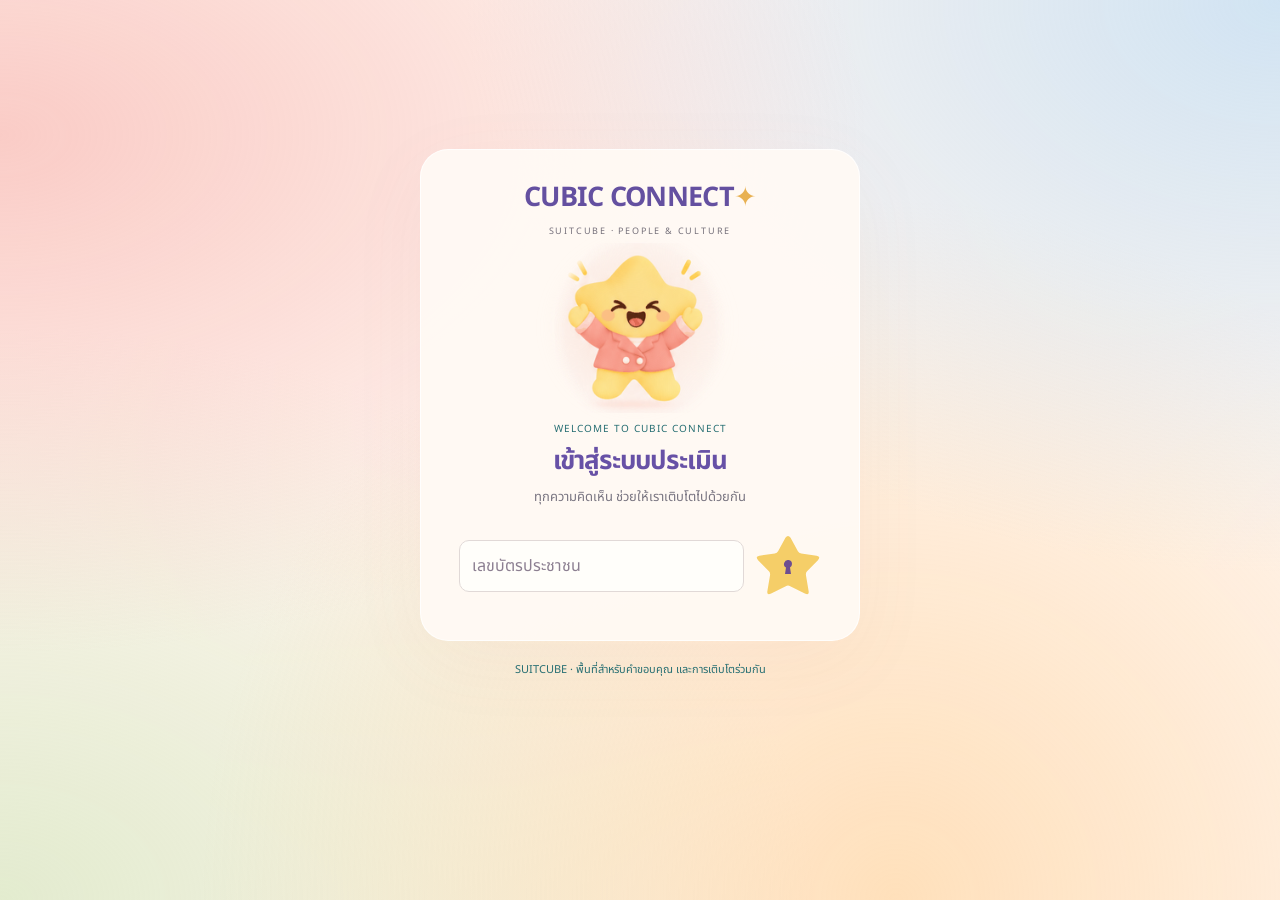
==== index.html @ eb407074 "Refine HR filters, notifications, and role selection" ====
<!doctype html><html lang="th"><head><meta charset="UTF-8"><meta name="viewport" content="width=device-width,initial-scale=1,viewport-fit=cover"><meta name="theme-color" content="#fff5ef"><meta name="apple-mobile-web-app-capable" content="yes"><meta name="apple-mobile-web-app-status-bar-style" content="default"><meta name="apple-mobile-web-app-title" content="CUBIC CONNECT"><meta name="description" content="SUITCUBE แอปฟีดแบ็กความร่วมมือข้ามแผนก"><link rel="manifest" href="manifest.webmanifest"><link rel="apple-touch-icon" href="assets/app-icon-192.png"><link rel="icon" type="image/png" href="assets/app-icon-192.png"><title>CUBIC CONNECT · SUITCUBE Feedback</title><link rel="stylesheet" href="style.css?v=cubic-49"></head><body><div class="aura" aria-hidden="true"></div><div id="app"></div><div id="toast" role="status"></div><script src="logic.js?v=cubic-27"></script><script src="login.js?v=cubic-37"></script><script src="live-scores.js?v=cubic-11"></script><script src="app.js?v=cubic-55"></script><script src="install.js?v=cubic-27"></script></body></html>
---- style.css ----
@import url('https://fonts.googleapis.com/css2?family=Noto+Sans+Thai:wght@400;500;600;700&display=swap');
:root{--ink:#302f3b;--muted:#797581;--line:#e9ddd8;--blue:#5a5fd2;--rose:#edaaa6;--cream:#fffbf6;--green:#d9e9db}*{box-sizing:border-box}body{margin:0;color:var(--ink);font-family:'Noto Sans Thai',system-ui,sans-serif;background:#fff6f0;font-size:15px;line-height:1.65}.aura{position:fixed;inset:0;z-index:-1;background:radial-gradient(ellipse at 0% 15%,#f6a8a38a,transparent 48%),radial-gradient(ellipse at 100% 0%,#b7d9f4a3,transparent 45%),radial-gradient(ellipse at 70% 100%,#ffcf9290,transparent 55%),radial-gradient(ellipse at 0% 100%,#d2e5bba0,transparent 45%)}button,input,select,textarea{font:inherit}button,a{touch-action:manipulation}button{cursor:pointer;border:0;border-radius:12px;background:#f0e9e5;padding:11px 17px;color:inherit;font-weight:600;transition:background .15s,transform .15s}button:hover{filter:brightness(.97)}button:active{transform:translateY(1px)}button:disabled{opacity:.5;cursor:not-allowed}button:focus-visible,a:focus-visible,input:focus-visible,select:focus-visible,textarea:focus-visible{outline:3px solid #686de2;outline-offset:3px}.primary{background:var(--blue);color:white}.secondary{background:#f0eafa;color:#585091}.ghost{background:transparent}.danger{background:#fce3dd;color:#9b4e40}.small{font-size:12px;padding:7px 11px}.shell{max-width:1440px;margin:auto;display:grid;grid-template-columns:235px 1fr;min-height:100vh}.sidebar{position:sticky;top:0;height:100vh;padding:34px 22px;background:#fffaf2a8;border-right:1px solid #ffffffa8;display:flex;flex-direction:column;gap:30px}.logo{font-size:32px;letter-spacing:-2px;font-weight:700;line-height:1.1}.logo span{color:#e8b152}.brand-caption{font-size:10px;letter-spacing:2px;margin-top:9px;color:#76717b}.nav{display:flex;flex-direction:column;gap:7px}.nav button{text-align:left;background:transparent;font-weight:500;padding:12px 15px;display:flex;gap:12px;align-items:center}.nav button.active{background:#e8e6f6;color:#514db5}.nav svg{width:19px;height:19px;fill:none;stroke:currentColor;stroke-width:1.7}.side-note{margin-top:auto;font-size:11px;color:var(--muted)}.main{padding:26px 42px 50px;min-width:0}.topbar{display:flex;justify-content:space-between;align-items:center;gap:14px;margin-bottom:28px}.breadcrumb{font-size:12px;color:var(--muted)}.role{display:flex;gap:10px;align-items:center;font-size:12px}.role select{padding:8px 10px;border:1px solid var(--line);border-radius:10px;background:#fffaf7}.demo{font-size:10px;font-weight:600;background:#fff4da;color:#8a6d2c;padding:4px 9px;border-radius:6px}.avatar{width:38px;height:38px;background:#ead5df;border-radius:50%;display:grid;place-items:center;flex-shrink:0;font-weight:600}.page-head{display:flex;justify-content:space-between;align-items:flex-start;gap:20px;margin-bottom:23px}h1{font-size:30px;line-height:1.4;letter-spacing:-.8px;margin:0 0 8px}h2{font-size:18px;margin:0 0 12px}h3{font-size:15px;margin:0 0 4px}p{margin:0 0 12px}.muted{color:var(--muted);font-size:13px}.eyebrow{font-size:11px;letter-spacing:1.8px;text-transform:uppercase;color:#8b7277;margin-bottom:10px}.grid{display:grid;grid-template-columns:1.5fr 1fr;gap:22px}.stack{display:flex;flex-direction:column;gap:20px}.card{background:#fffcf7ed;border:1px solid #ffffffc9;border-radius:21px;padding:24px;box-shadow:0 6px 25px #61444404}.hero{min-height:240px;position:relative;display:flex;align-items:center;overflow:hidden;background:#fff9efde}.hero .copy{position:relative;z-index:1;max-width:65%}.hero h2{font-size:30px;line-height:1.45;letter-spacing:-1px}.hero .mascot{width:200px;position:absolute;right:-10px;bottom:-3px;mix-blend-mode:multiply}.pill{display:inline-flex;gap:6px;align-items:center;border-radius:7px;padding:3px 9px;background:#eee9f5;color:#665a87;font-size:11px}.pill.green{background:#e1eee2;color:#56785c}.pill.rose{background:#f8e2dc;color:#a46a57}.row{display:flex;align-items:center;justify-content:space-between;gap:14px}.progress{height:7px;background:#e9e4e4;border-radius:10px;margin:15px 0;overflow:hidden}.progress div{height:100%;background:#9c93c7;border-radius:10px}.task{display:flex;align-items:center;gap:13px;padding:16px 0;border-bottom:1px solid var(--line)}.task:last-child{border:0;padding-bottom:0}.task .details{flex:1}.num{font-size:36px;font-weight:600;line-height:1.2;letter-spacing:-1px}.stats{display:grid;grid-template-columns:repeat(3,1fr);gap:14px;margin-bottom:22px}.stats .card{padding:20px}.quote{border-left:3px solid #e7b5ac;padding-left:15px;font-size:14px}.notice{background:#f0eaf5;border-radius:12px;padding:13px 16px;font-size:12px;color:#756586;margin:15px 0}.form-wrap{max-width:760px;margin:auto}.form-top{display:flex;gap:12px;align-items:center;margin-bottom:16px}.field{margin-bottom:20px}.field label,.field-title{display:block;font-size:13px;font-weight:600;margin-bottom:7px}input,select,textarea{width:100%;border:1px solid #e1d9d7;border-radius:10px;background:#fffefa;padding:11px 12px;color:var(--ink)}textarea{resize:vertical;min-height:82px}input[type=checkbox]{width:auto;accent-color:var(--blue)}.tabs{display:flex;gap:8px;margin:12px 0 18px}.tabs button.active{background:#e7e3f6;color:#5e54a4}.rating-block{padding:22px 0;border-top:1px solid var(--line)}.rating-line{display:flex;justify-content:space-between;gap:10px;align-items:center}.stars{display:flex;gap:6px;margin:12px 0}.stars button{padding:0;width:44px;height:46px;border-radius:10px;font-size:31px;line-height:1;color:#d4cbc5;background:#f5f0ea}.stars button.on{color:#d79f40;background:#fff0ce}.stars button:focus{outline-offset:1px}.na{background:transparent;color:#7c7480;font-size:11px;padding:6px 0;text-decoration:underline}.reason{margin:10px 0;background:#fff4ef;padding:13px;border-radius:11px}.reason label{font-size:12px}.mascot-reaction{width:105px;height:105px;object-fit:contain;mix-blend-mode:multiply}.scale{font-size:11px;color:#837780}.error{border-radius:10px;background:#fce4df;color:#a54b42;padding:13px;margin:15px 0;font-size:13px}.form-actions{display:flex;justify-content:space-between;gap:10px;margin-top:20px}.review-row{border-bottom:1px solid var(--line);padding:13px 0}.empty{text-align:center;padding:26px 10px}.empty img{width:150px;mix-blend-mode:multiply}.result-bars>div{display:grid;grid-template-columns:110px 1fr 35px;gap:12px;align-items:center;margin:16px 0;font-size:13px}.bar{background:#eee7e4;height:7px;border-radius:8px}.bar span{display:block;background:#b5b1d8;height:100%;border-radius:8px}.table-scroll{overflow:auto}.heatmap{border-collapse:separate;border-spacing:5px;width:100%;font-size:12px;min-width:380px}.heatmap th{font-weight:500;padding:8px}.heatmap td{text-align:center;background:#e2eddf;padding:15px;border-radius:9px;min-width:80px}.heatmap .mid{background:#f6e7bf}.heatmap .low{background:#f2d5d0}.heatmap .insufficient{background:#ece8e7;color:#827b81;font-size:11px}.heatmap .diag{background:transparent;color:#ada4a0}.legend{display:flex;gap:15px;flex-wrap:wrap;font-size:10px;color:var(--muted);margin-top:13px}.legend i{width:9px;height:9px;border-radius:50%;display:inline-block;margin-right:5px}.action{padding:16px;border:1px solid var(--line);border-radius:13px;margin-top:12px}.action-controls{display:grid;grid-template-columns:1fr 1fr;gap:10px;margin-top:12px}.action-controls select{font-size:12px}.activity{font-size:12px;border-bottom:1px solid var(--line);padding:11px 0}.empty-icon{font-size:25px;color:#a9a3b9}.mobile-brand{display:none}.mobile-nav{display:none}.footer-note{font-size:10px;color:#8e8589;margin-top:25px}.section-link{font-size:12px;color:#6660ad;text-decoration:underline;cursor:pointer;background:none;padding:0}.form-title{font-size:23px}.action-form{display:grid;grid-template-columns:1fr 1fr;gap:14px}.action-form .full{grid-column:1/-1}.toast-visible{transform:translate(-50%,0)!important;opacity:1!important}#toast{position:fixed;bottom:30px;left:50%;transform:translate(-50%,20px);opacity:0;transition:.2s;background:#3f3b50;color:white;border-radius:12px;padding:12px 20px;max-width:90vw;font-size:13px;z-index:99;pointer-events:none}.badge-round{font-size:12px;padding:8px 12px;border:1px solid #e8dad3;border-radius:12px;background:#fff7f0}details{font-size:12px;color:#7c7480}summary{cursor:pointer}.permission{padding:60px 30px;text-align:center}.btn-group{display:flex;gap:8px;flex-wrap:wrap}.history-card{margin-bottom:12px}.history-card summary{font-size:14px;font-weight:600;color:var(--ink)}
@media(min-width:1500px){.main{padding-right:55px;padding-left:55px}}@media(max-width:1050px){.shell{grid-template-columns:190px 1fr}.sidebar{padding:28px 14px}.main{padding:25px}.grid{grid-template-columns:1fr}.hero{min-height:230px}.hero .mascot{right:20px}.stats{gap:10px}.topbar{flex-wrap:wrap}.side-note{font-size:10px}}@media(max-width:640px){body{font-size:14px}.shell{display:block}.sidebar{display:none}.main{padding:20px 17px 100px}.topbar{margin-bottom:25px;gap:10px}.breadcrumb{display:none}.mobile-brand{display:block;font-size:25px;font-weight:700;letter-spacing:-1px}.role{gap:6px}.role select{font-size:10px;max-width:125px}.role>.avatar{display:none}.demo{font-size:9px;padding:3px 5px}.page-head{gap:8px}.page-head h1{font-size:25px}.badge-round{font-size:10px;padding:7px 8px}.card{padding:20px;border-radius:18px}.hero .copy{max-width:64%}.hero h2{font-size:25px}.hero .mascot{width:170px;right:-18px;bottom:0}.hero{min-height:220px}.hero p{font-size:12px}.stats{grid-template-columns:repeat(3,1fr);gap:8px}.stats .card{padding:14px 10px}.stats .num{font-size:27px}.stats .muted{font-size:10px}.row{gap:8px}.task .details h3{font-size:13px}.task .muted{font-size:11px}.mobile-nav{position:fixed;bottom:0;left:0;right:0;display:flex;background:#fffaf5f5;border-top:1px solid #eee5df;z-index:20;padding:9px 6px max(10px,env(safe-area-inset-bottom));backdrop-filter:blur(12px)}.mobile-nav button{flex:1;background:none;border-radius:8px;padding:4px 2px;display:flex;flex-direction:column;align-items:center;gap:3px;font-size:9px;font-weight:500;color:#8c8490}.mobile-nav svg{width:19px;height:19px;fill:none;stroke:currentColor;stroke-width:1.8}.mobile-nav button.active{color:#5a53ac;background:#eeeaf8}.form-actions{flex-wrap:wrap}.form-actions button{flex:1;white-space:nowrap}.rating-line{align-items:flex-start}.mascot-reaction{width:83px;height:83px}.stars{gap:5px}.stars button{width:38px;height:42px;font-size:27px}.action-form{grid-template-columns:1fr}.action-controls{grid-template-columns:1fr}.result-bars>div{grid-template-columns:90px 1fr 30px;font-size:12px}.notice{font-size:11px}.role select{padding:6px}.grid{gap:16px}.stack{gap:16px}.action{padding:13px}.hero .primary{padding:9px 13px}.topbar .mobile-brand span{color:#d5a753}#toast{bottom:85px}}@media(prefers-reduced-motion:reduce){*{transition:none!important;scroll-behavior:auto!important}}
.demo{white-space:nowrap;flex-shrink:0}.role{flex-shrink:0}@media(max-width:640px){.role>label{display:none}.demo{font-size:8px}.topbar{justify-content:space-between}}
dialog{border:1px solid #eee2dc;border-radius:25px;background:#fffaf4;color:var(--ink);width:min(440px,calc(100% - 32px));max-height:85dvh;overflow:auto;padding:25px;box-shadow:0 25px 100px #30294240}dialog::backdrop{background:#30294260;backdrop-filter:blur(4px)}@media(max-width:640px){input,select,textarea{font-size:16px}.role select{font-size:12px}.main{padding-top:max(20px,env(safe-area-inset-top));padding-bottom:calc(110px + env(safe-area-inset-bottom))}.mobile-nav button{min-height:48px;font-size:10px}.mobile-nav{padding-left:max(6px,env(safe-area-inset-left));padding-right:max(6px,env(safe-area-inset-right))}.stars button{min-width:44px;min-height:46px}.na{min-height:44px;text-align:left}.task button{min-height:44px}.sidebar .side-note{padding-bottom:45px}.form-actions{padding-bottom:10px}}@media(display-mode:standalone){body{overscroll-behavior-y:contain}.mobile-nav{background:#fffaf5}.main{padding-top:max(20px,env(safe-area-inset-top))}}[hidden]{display:none!important}
.login-page{min-height:100dvh;display:flex;flex-direction:column;align-items:center;justify-content:center;padding:35px 20px 95px}.login-card{width:100%;max-width:440px;padding:32px 38px;background:#fffaf5ed;border:1px solid #ffffffbf;border-radius:28px;box-shadow:0 20px 80px #ab7e6e0d;text-align:center}.login-brand .logo{font-size:34px}.login-brand .brand-caption{font-size:9px;letter-spacing:1.8px}.login-mascot{height:155px;display:flex;align-items:center;justify-content:center;margin:12px 0 16px}.login-mascot img{width:170px;height:170px;mix-blend-mode:multiply;object-fit:contain}.login-card h1{font-size:26px;margin-bottom:8px}.login-card .eyebrow{font-size:10px;margin-bottom:5px}.login-card .field{text-align:left;margin:28px 0 15px}.login-card .field label{font-size:14px}.login-card input{font-size:16px;min-height:51px}.login-help{font-size:11px;color:#8a7f84;margin-top:7px}.login-submit{width:100%;min-height:50px}.login-demo{margin-top:25px;padding-top:20px;border-top:1px solid #e9ddd8}.login-demo p{font-size:13px;margin:10px 0 5px}.login-demo strong{letter-spacing:1px;font-weight:600}.login-disclaimer{font-size:11px;color:#95888e;margin:19px 0 0}.login-bottom{font-size:11px;color:#8a7d83;margin-top:20px;text-align:center}.login-card .error{text-align:left}.login-card input[aria-invalid=true]{border-color:#bd7465}.role #logout{font-size:11px;white-space:nowrap}@media(max-width:640px){.login-page{justify-content:flex-start;padding:calc(30px + env(safe-area-inset-top)) 18px 95px}.login-card{border-radius:23px;padding:26px 25px}.login-card h1{font-size:25px}.login-mascot{margin:8px 0 14px}.login-brand .brand-caption{font-size:8px}.login-bottom{max-width:280px}.role{gap:5px}.role #logout{font-size:10px;padding:8px 6px}.role select{max-width:108px}.topbar .demo{font-size:7px;padding:3px 4px}.mobile-brand{font-size:23px}}
/* Feathered mascot artwork: preserve character while dissolving the baked-in rectangular backdrop. */
.mascot-aura{display:inline-block;position:relative;isolation:isolate;flex-shrink:0;vertical-align:middle}.mascot-aura:before,.login-mascot picture:before{content:"";position:absolute;inset:6%;border-radius:50%;background:radial-gradient(ellipse at 45% 48%,#f6c2b447 0%,#f7d5c72e 42%,transparent 73%);filter:blur(10px);z-index:-1;pointer-events:none}.mascot-aura img,.login-mascot img{display:block;width:100%;height:100%;object-fit:contain;mix-blend-mode:multiply;-webkit-mask-image:radial-gradient(ellipse 52% 60% at 50% 52%,#000 85%,transparent 100%);mask-image:radial-gradient(ellipse 52% 60% at 50% 52%,#000 85%,transparent 100%);}.hero .mascot{aspect-ratio:1;height:auto;mix-blend-mode:normal}.login-mascot picture{display:block;position:relative;isolation:isolate;width:170px;height:170px}.login-mascot picture:before{inset:0}.mascot-aura img{border-radius:0}.hero .mascot:before{inset:0;background:radial-gradient(ellipse,#f7ccad50 0%,#f9dece22 47%,transparent 72%)}

#rocket-celebration{border:0;border-radius:30px;padding:24px;color:var(--ink);background:radial-gradient(ellipse at 50% 35%,#fff1dd,#fffbf7 75%);width:min(440px,calc(100vw - 32px));max-height:90dvh;overflow:auto;text-align:center;box-shadow:0 24px 100px #76638229}#rocket-celebration::backdrop{background:#f4e9f0b8;backdrop-filter:blur(10px)}.rocket-character{width:min(300px,72vw);height:min(300px,72vw);animation:rocket-arrive 1.2s cubic-bezier(.17,.78,.3,1) both}.rocket-scene h2{font-size:24px;margin:0 0 8px}.rocket-scene p{color:var(--muted);margin:0 0 15px}@keyframes rocket-arrive{0%{transform:translate(-100px,170px) rotate(-18deg) scale(.45);opacity:0}65%{opacity:1;transform:translate(8px,-12px) rotate(3deg) scale(1.04)}100%{transform:translate(0,0) rotate(0) scale(1)}}@media(prefers-reduced-motion:reduce){.rocket-character{animation:none}}

/* Transparent rocket art stays intact; aura is a separate layer. */
.rocket-cutout{overflow:visible}.rocket-cutout img{-webkit-mask-image:none;mask-image:none;mix-blend-mode:normal;object-fit:contain;animation:rocket-hover 2.8s ease-in-out infinite}.rocket-cutout:before{inset:-12%;filter:blur(18px);background:radial-gradient(ellipse,#ffd2b85c,transparent 70%)}.rocket-character{width:min(310px,68vw);height:min(310px,68vw);margin:8px 0 12px}.rocket-cutout:after{content:"✦";position:absolute;right:5%;top:14%;color:#eebd63;font-size:24px;pointer-events:none;animation:rocket-sparkle 1.6s ease-in-out infinite}.rocket-scene{padding-top:12px}@keyframes rocket-hover{0%,100%{transform:translateY(3px) rotate(-1deg)}50%{transform:translateY(-5px) rotate(1deg)}}@keyframes rocket-sparkle{0%,100%{opacity:.2;transform:scale(.7)}50%{opacity:1;transform:scale(1.2)}}@media(prefers-reduced-motion:reduce){.rocket-cutout img,.rocket-cutout:after{animation:none}}

/* Depth approach: small in the distance, grow toward the viewer, then fireworks. */
.depth-stage{height:min(330px,70vw);position:relative;isolation:isolate;overflow:visible;perspective:650px;margin-bottom:12px}.depth-stage:before{content:"";position:absolute;inset:5%;z-index:-1;background:radial-gradient(ellipse,#ffd7b862,transparent 68%);border-radius:50%}.depth-rocket{width:100%;height:100%;transform-origin:50% 55%;animation:depth-approach 2.3s cubic-bezier(.48,.04,.35,1) both;will-change:transform,opacity}.depth-rocket img{display:block;width:100%;height:100%;object-fit:contain;animation:depth-float 2.8s 2.3s ease-in-out infinite}.depth-burst{position:absolute;left:14%;top:22%;width:4px;height:4px;color:#efa1b8;opacity:0;animation:depth-firework 1.35s 2.35s ease-out both;pointer-events:none}.depth-burst i{position:absolute;left:0;top:0;width:3px;height:17px;border-radius:5px;background:currentColor;transform:rotate(var(--ray)) translateY(-35px);transform-origin:50% 0}.burst-1{left:84%;top:16%;color:#82c9bf;animation-delay:2.65s}.burst-2{left:80%;top:65%;color:#d8afe8;animation-delay:3.05s}.burst-3{left:18%;top:75%;color:#efc66e;animation-delay:3.4s}.burst-4{left:52%;top:7%;color:#f3ad84;animation-delay:3.7s}.rocket-scene>h2,.rocket-scene>p{animation:depth-caption .4s 2.25s ease-out both}@keyframes depth-approach{0%{transform:translateZ(-450px) scale(.08);opacity:0;filter:blur(2px)}12%{opacity:1}65%{transform:translateZ(-100px) scale(.55);filter:blur(.3px)}88%{transform:translateZ(20px) scale(1.05);filter:blur(0)}100%{transform:translateZ(0) scale(1);opacity:1;filter:blur(0)}}@keyframes depth-float{0%,100%{transform:translateY(2px)}50%{transform:translateY(-5px)}}@keyframes depth-firework{0%{transform:scale(.05);opacity:0}12%{opacity:1}55%{opacity:1}100%{transform:scale(1.65);opacity:0}}@keyframes depth-caption{from{opacity:0;transform:translateY(8px)}to{opacity:1;transform:translateY(0)}}@media(prefers-reduced-motion:reduce){.depth-rocket,.depth-rocket img,.depth-burst,.rocket-scene>h2,.rocket-scene>p{animation:none;filter:none;transform:none}.depth-burst{opacity:.7}}

/* Warm, readable accent typography. Body copy retains its neutral contrast. */
:root{--type-purple:#6751a6;--type-teal:#286f73;--type-rose:#a64870;--type-amber:#916122}
.page-head h1,.login-card h1{color:var(--type-purple)}.card h2{color:var(--type-teal)}.hero .hero-line-one{color:var(--type-purple)}.hero .hero-line-two{color:var(--type-rose)}.hero .eyebrow{color:var(--type-teal)}.page-head>.muted{color:#79617f}.quote{color:var(--type-rose)}.side-note{color:#71637d}.card .num{color:var(--type-purple)}.card h3{color:#645578}.rating-block.tone-0 h3{color:var(--type-purple)}.rating-block.tone-1 h3{color:var(--type-teal)}.rating-block.tone-2 h3{color:var(--type-rose)}.reason label{color:#934762}.result-bars>div:nth-child(1)>span,.result-bars>div:nth-child(1)>strong{color:var(--type-purple)}.result-bars>div:nth-child(2)>span,.result-bars>div:nth-child(2)>strong{color:var(--type-teal)}.result-bars>div:nth-child(3)>span,.result-bars>div:nth-child(3)>strong{color:var(--type-rose)}.result-bars>div:nth-child(2) .bar span{background:#82b7b4}.result-bars>div:nth-child(3) .bar span{background:#d7a1b8}.rocket-scene h2{color:var(--type-purple)}.rocket-scene p{color:var(--type-teal)}.login-card .eyebrow,.login-bottom{color:var(--type-teal)}.logo,.mobile-brand{color:#4e4268}

.star-login{position:relative;display:block;width:124px;height:119px;min-height:0;margin:3px auto 0;padding:0;background:transparent!important;border-radius:0;isolation:isolate;color:#5b427e;filter:none!important}.star-login svg{display:block;position:absolute;inset:0;width:100%;height:100%;overflow:visible;z-index:-1;filter:drop-shadow(0 6px 0 #f3d4a444);transition:transform .2s}.star-login svg path{fill:#ffdf85;stroke:#f1c767;stroke-width:1.5;stroke-linejoin:round}.star-login>span{display:flex;align-items:center;justify-content:center;flex-direction:column;position:absolute;inset:37px 15px 28px;font-size:13px;font-weight:700;line-height:1.45}.star-login:hover svg{transform:rotate(-4deg) scale(1.04)}.star-login:active svg{transform:scale(.93)}.star-login:focus-visible{outline:3px solid #6751a6;outline-offset:5px;border-radius:20px}.login-demo{margin-top:21px}.tap-star{position:fixed;z-index:10000;pointer-events:none;line-height:1;animation:tap-star-burst .65s ease-out forwards;will-change:transform,opacity}@keyframes tap-star-burst{0%{transform:translate(-50%,-50%) scale(.3) rotate(0);opacity:0}15%{opacity:1}100%{transform:translate(calc(-50% + var(--sx)),calc(-50% + var(--sy))) scale(.7) rotate(var(--spin));opacity:0}}@media(prefers-reduced-motion:reduce){.tap-star{display:none}.star-login svg{transition:none}.star-login:hover svg,.star-login:active svg{transform:none}}

@media(max-width:640px){.mobile-nav{align-items:stretch;gap:5px;padding-top:8px}.mobile-nav button{gap:4px;padding:5px 2px 6px;font-size:10px;line-height:1.35;color:#796c83;transition:background .2s}.mobile-nav .nav-art{width:31px;height:31px;fill:none;stroke:#79678f;stroke-width:1.3;stroke-linecap:round;stroke-linejoin:round;overflow:visible;transition:transform .2s}.mobile-nav button.active{color:#65518e;background:#eee7f8}.mobile-nav button[data-nav="home"].active{background:#fbe6e4;color:#925870}.mobile-nav button[data-nav="rate"].active{background:#e3f0e8;color:#39736c}.mobile-nav button[data-nav="results"].active{background:#ede6fa;color:#69518f}.mobile-nav button[data-nav="praise"].active{background:#f9e3eb;color:#9e567a}.mobile-nav button.active .nav-art{transform:translateY(-1px) rotate(-3deg)}.mobile-nav button:active .nav-art{transform:scale(.9)}}

/* Neutral mascot: genuine alpha artwork, aura never masks the character. */
.neutral-cutout{overflow:visible}.neutral-cutout img{-webkit-mask-image:none;mask-image:none;mix-blend-mode:normal;animation:neutral-breathe 3.4s ease-in-out infinite;transform-origin:50% 85%}.neutral-cutout:before{inset:-15%;border-radius:50%;filter:blur(18px);background:radial-gradient(ellipse,#f7c6b83d,transparent 70%)}.empty .neutral-cutout img{width:100%;height:100%}@keyframes neutral-breathe{0%,100%{transform:translateY(0) scale(1)}50%{transform:translateY(-2px) scale(1.012)}}@media(prefers-reduced-motion:reduce){.neutral-cutout img{animation:none}}

/* Flat two-tone navigation and a compact employee-code entry row. */
.nav .nav-art,.mobile-nav .nav-art{stroke:none;stroke-width:0;fill:none}.nav .nav-art{width:25px;height:25px}.mobile-nav .nav-art{width:31px;height:31px}.sr-only{position:absolute!important;width:1px;height:1px;padding:0;margin:-1px;overflow:hidden;clip-path:inset(50%);white-space:nowrap;border:0}.login-card .login-code-field{margin:25px 0 10px}.login-code-row{display:flex;align-items:center;gap:11px;width:100%}.login-code-row input{flex:1;min-width:0;width:0;height:52px;background:#fffefa}.login-code-row .star-login{flex:0 0 66px;width:66px;height:64px;margin:0;min-height:0}.login-code-row .star-login .login-star-shape{filter:none}.login-code-row .login-star-shape path{fill:#f5ce68;stroke:none}.login-code-row .star-login .login-keyhole{position:absolute;left:21px;top:20px;width:24px;height:24px;z-index:1;filter:none;transform:none}.login-code-row .login-keyhole path{fill:#6d4d91;stroke:none}.login-code-row .login-help{font-size:11px}.login-code-field .login-help{margin-top:7px}.login-code-row input::placeholder{color:#8c7f91;opacity:1}.login-code-row .star-login:hover .login-keyhole,.login-code-row .star-login:active .login-keyhole{transform:none}.login-code-row .star-login:focus-visible{border-radius:14px;outline-offset:2px}

/* Keep the placeholder app name readable in compact headers. */
.logo{font-size:26px;letter-spacing:-1px}.login-brand .logo{font-size:28px}@media(max-width:640px){.mobile-brand,.topbar .mobile-brand{font-size:17px;letter-spacing:-.7px}.login-brand .logo{font-size:28px}}
/* CUBIC CONNECT — requirement v2 */
.cubic-brand{color:#6450a0;line-height:1.08;letter-spacing:-.5px}.sidebar .cubic-brand{font-size:29px}.mobile-brand.cubic-brand{font-size:17px;letter-spacing:-.5px}.login-brand .logo{font-size:27px;letter-spacing:-.7px;color:#6450a0}.login-card .eyebrow{letter-spacing:1px}.hero .copy{max-width:67%}.hero .primary{white-space:normal;text-align:left;max-width:100%;font-size:13px}.check-label{display:flex;gap:10px;align-items:flex-start;font-size:13px}.check-label input{margin-top:5px;flex-shrink:0}.score-value{align-self:center;font-size:12px;margin-left:4px;color:#84758a}.review-case{padding:22px 0;border-bottom:1px solid var(--line)}.review-case:last-of-type{border-bottom:0}.review-case blockquote{margin:16px 0;padding:15px;border-radius:12px;background:#fff1eb;font-size:14px;overflow-wrap:anywhere}.policy-line{padding:14px 0;border-bottom:1px solid var(--line);font-size:13px}.policy-line:last-of-type{margin-bottom:20px}.process-list{padding-left:24px;font-size:13px}.process-list li{padding:8px 0}.dept-table{min-width:450px}.dept-table th:first-child{text-align:left}.dept-table th:first-child button{font-size:12px;white-space:nowrap}.trend svg{display:block;width:100%;max-width:420px;margin:10px auto}.trend{margin:15px 0}.drill-person{padding:22px 0;border-bottom:1px solid var(--line)}.modal-close{float:right;padding:5px 10px;font-size:20px}#app-modal{width:min(550px,calc(100% - 28px));max-height:90dvh}#app-modal.drawer{margin-right:0;height:100dvh;max-height:100dvh;width:min(560px,100%);border-radius:22px 0 0 22px;top:0;bottom:0;padding:28px}.mascot-result{width:190px;height:190px;display:inline-block}.empty h2{margin-top:12px}.table-scroll{overscroll-behavior-x:contain}.btn-group button{min-height:44px}.field textarea{display:block}.tabs{flex-wrap:wrap}.field label .muted{font-size:11px}
@media(max-width:640px){.topbar{flex-wrap:nowrap}.role{gap:4px;min-width:0}.role select{width:125px;max-width:125px;font-size:11px}.role .demo{font-size:8px}.hero .copy{max-width:68%}.hero{min-height:290px}.hero h2{font-size:26px}.hero .mascot{width:140px;right:-3px;bottom:35px}.hero .primary{font-size:12px;padding:10px 12px}.stars{gap:4px;align-items:center}.stars button{width:42px;min-width:40px}.score-value{font-size:11px}.stats{grid-template-columns:1fr 1fr}.stats .card:last-child{grid-column:1/-1}.stats .num{font-size:30px}.tabs button{flex:1;padding:12px 8px;font-size:12px}.page-head h1{font-size:25px}.page-head{flex-wrap:wrap}.review-case .row{align-items:flex-start}#app-modal.drawer{border-radius:18px 0 0 18px;padding:24px 18px}.heatmap{font-size:11px}.heatmap td{padding:12px 9px}.mascot-result{width:170px;height:170px}.login-brand .logo{font-size:26px}.task .details{min-width:0}.hero .eyebrow{font-size:9px;letter-spacing:1px}}
@media(max-width:640px){.dept-table{min-width:0;width:100%;table-layout:fixed;border-spacing:3px}.dept-table th:first-child{width:40%;overflow-wrap:anywhere}.dept-table th:first-child button{white-space:normal;text-align:left;font-size:11px}.dept-table td{min-width:0;padding:11px 3px;font-size:12px}.dept-table th{padding:7px 3px;font-size:10px;overflow-wrap:anywhere}}
.mobile-only{display:none}@media(max-width:640px){.mobile-only{display:inline-block;margin-top:12px;min-height:44px}}
@media(max-width:640px){.stars button{width:44px;min-width:44px;min-height:46px}}
/* Device layouts: narrow phones, landscape, tablets and wide monitors. */
.shell>*,.grid>*,.stack>*,.task>*,.topbar>*{min-width:0}h1,h2,h3,p,blockquote{overflow-wrap:break-word}.card input,.card select,.card textarea{max-width:100%}.form-wrap{width:100%}.stars{flex-wrap:wrap}.score-value{white-space:nowrap}.card .num{overflow-wrap:normal}.nav button{min-height:48px}.review-case .btn-group button{flex:1}.tabs button{min-height:46px}#app-modal .primary{max-width:100%;white-space:normal}.login-brand .logo{line-height:1.2}.topbar .role #logout{flex-shrink:0}
@media(max-width:359px){.main{padding-left:14px;padding-right:14px}.card{padding:16px}.topbar{display:grid;grid-template-columns:1fr;gap:10px}.topbar .role{justify-self:stretch;justify-content:space-between}.topbar .role select{width:auto;max-width:none;flex:1}.topbar .mobile-brand{font-size:19px}.stars{gap:4px}.stars .score-value{width:100%;text-align:right;margin-left:0}.form-actions button{flex-basis:100%;white-space:normal}.hero{display:block;padding-bottom:140px;min-height:0}.hero .copy{max-width:100%}.hero .mascot{right:8px;bottom:0;width:145px}.hero h2{font-size:25px}.page-head h1{font-size:23px}.login-page{padding-left:14px;padding-right:14px}.login-card{padding-left:19px;padding-right:19px}.login-brand .logo{font-size:23px}.mobile-nav button{font-size:9px}.stats{grid-template-columns:1fr}.stats .card:last-child{grid-column:auto}.dept-table th:first-child{width:37%}.dept-table th:first-child button{font-size:10px}.dept-table th{font-size:9px}}
@media(min-width:641px) and (max-width:1100px){.shell{grid-template-columns:180px minmax(0,1fr)}.sidebar{padding:28px 15px}.sidebar .cubic-brand{font-size:25px}.main{padding:24px}.topbar .breadcrumb{display:none}.topbar{justify-content:flex-end}.form-wrap{max-width:760px}.nav button{padding:12px 10px}.card{padding:22px}}
@media(min-width:1800px){.shell{max-width:1680px;grid-template-columns:250px minmax(0,1fr)}.main{padding-left:54px;padding-right:54px}.grid{gap:28px}.card{padding:28px}.form-wrap{max-width:820px}}
@media(max-width:950px) and (max-height:500px){.shell{display:block}.sidebar{display:none}.main{padding:16px 24px 95px}.breadcrumb{display:none}.mobile-brand{display:block;font-size:18px;line-height:1.1}.topbar{justify-content:space-between;margin-bottom:20px}.role{gap:7px}.role select{width:150px;font-size:12px}.mobile-nav{position:fixed;bottom:0;left:0;right:0;display:flex;z-index:20;padding:6px 12px max(6px,env(safe-area-inset-bottom));background:#fffaf5f5;border-top:1px solid #eee5df;backdrop-filter:blur(12px)}.mobile-nav button{flex:1;display:flex;align-items:center;justify-content:center;gap:8px;min-height:44px;background:none;font-size:11px;padding:5px}.mobile-nav button.active{background:#eee7f8;color:#65518e}.mobile-nav svg{width:24px;height:24px;fill:none;stroke:currentColor;stroke-width:1.8}.mobile-nav .nav-art{width:27px;height:27px;stroke:none}.grid{grid-template-columns:1fr}.hero{min-height:230px}.hero .mascot{width:170px;right:25px;bottom:10px}.hero .copy{max-width:65%}.mobile-only{display:inline-block}.depth-stage{height:170px}.rocket-scene h2{font-size:20px}#rocket-celebration{padding:15px;max-height:calc(100dvh - 20px)}dialog{max-height:calc(100dvh - 20px)}.login-page{padding-top:20px;padding-bottom:70px}.login-mascot{height:110px}.login-mascot img{height:125px;width:125px}.login-card{max-width:500px}}
.target-picker{display:grid;grid-template-columns:1fr 1fr;gap:16px;margin-bottom:20px;padding-bottom:16px;border-bottom:1px solid var(--line)}.target-picker .field{margin:0}.target-picker #target-help{font-size:11px;margin:8px 0 0}.target-picker select{min-height:48px;width:100%}@media(max-width:640px){.target-picker{grid-template-columns:1fr;gap:16px}}

/* Employee score overview, notification history, and session controls. */
.employee-home-grid{grid-template-columns:minmax(0,1fr) minmax(320px,.86fr)}.score-home-card>.row .mascot-aura{width:74px;height:74px;flex:0 0 74px}.score-home-card>.row .mascot-aura img{width:100%;height:100%}.score-home-card h2,.month-comparison h2{margin:0}.score-home-value{margin:12px 0 0;color:#66509c;font-size:54px;font-weight:800;letter-spacing:-2px;line-height:1}.score-home-value span{font-size:18px;color:var(--muted);font-weight:600;letter-spacing:0}.score-home-card .result-bars{margin-top:18px}.score-pending{margin-top:18px;padding:15px;border-radius:14px;background:#f7f2fa}.score-pending strong{color:#6450a0}.score-pending p{margin:6px 0 0}.comparison-chart{display:grid;gap:18px;margin-top:20px}.comparison-label{display:flex;justify-content:space-between;gap:12px;margin-bottom:7px;font-size:13px}.comparison-label strong{color:#63527a}.comparison-track{height:14px;border-radius:99px;background:#f0eaf2;overflow:hidden}.comparison-track>span{display:block;height:100%;border-radius:inherit;background:linear-gradient(90deg,#9c8ac4,#c9b6df);transition:width .35s ease}.comparison-track>span.current{background:linear-gradient(90deg,#f0b0a5,#d57e9c)}.comparison-delta{margin:17px 0 0;font-weight:700;color:#746084}.comparison-delta.positive{color:#34796b}.comparison-delta.negative{color:#aa5e69}.comparison-note{font-size:12px;margin:6px 0 0}.feedback-guidance{line-height:1.75}.feedback-guidance strong{color:#65518e}.feedback-guidance span{color:#70627d}.icon-button{position:relative;display:inline-flex;align-items:center;justify-content:center;width:42px;height:42px;min-width:42px;padding:0;border:1px solid var(--line);border-radius:14px;background:#fffaf7;color:#63527a;box-shadow:0 3px 10px #7c687312}.icon-button svg,.logout-fab svg{width:20px;height:20px;fill:none;stroke:currentColor;stroke-width:1.8;stroke-linecap:round;stroke-linejoin:round}.icon-button:hover,.logout-fab:hover{background:#f2eaf8;color:#574584}.icon-button:focus-visible,.logout-fab:focus-visible{outline:3px solid #8570ba;outline-offset:2px}.notification-badge{position:absolute;right:-4px;top:-4px;min-width:19px;height:19px;padding:0 5px;border-radius:12px;background:#df7189;color:#fff;font-size:10px;line-height:19px;font-weight:700;box-shadow:0 0 0 2px #fffaf5}.notification-item{display:flex;justify-content:space-between;gap:12px;padding:12px 14px;border-radius:12px;background:#f7f2fa}.notification-item strong{color:#63509a}.notification-item+.notification-item{margin-top:7px}.logout-fab{position:fixed;right:max(20px,env(safe-area-inset-right));bottom:max(22px,env(safe-area-inset-bottom));z-index:30;display:inline-flex;align-items:center;justify-content:center;width:52px;height:52px;border:1px solid #e5dce9;border-radius:18px;background:#fffaf7;color:#63527a;box-shadow:0 8px 24px #49375a26}.logout-fab svg{width:22px;height:22px}.topbar .notification-button{flex-shrink:0;margin-left:auto}
@media(max-width:850px){.employee-home-grid{grid-template-columns:1fr 1fr}}
@media(max-width:640px){.employee-home-grid{grid-template-columns:1fr}.role{gap:6px}.topbar .notification-button{width:38px;height:38px;min-width:38px;border-radius:12px}.score-home-value{font-size:48px}.comparison-label{font-size:12px}.logout-fab{right:14px;bottom:calc(82px + env(safe-area-inset-bottom));width:48px;height:48px;border-radius:16px}}


/* Employee assessment history: visual monthly summary with expandable details. */
.history-summary-card{margin-top:18px;overflow:hidden;background:linear-gradient(135deg,#fffaf7 0%,#f7f0fb 55%,#eef7f3 100%)}
.history-summary-heading{display:flex;align-items:center;justify-content:space-between;gap:20px}
.history-summary-heading h2{margin:0;color:#65518e}
.history-summary-heading .eyebrow{margin:0 0 5px;color:#8874aa}
.history-summary-heading .muted{margin:5px 0 0}
.history-summary-total{flex:0 0 92px;width:92px;height:92px;border-radius:28px;display:flex;flex-direction:column;align-items:center;justify-content:center;background:#fff;box-shadow:0 7px 20px #806d9a18;color:#65518e}
.history-summary-total strong{font-size:32px;line-height:1}
.history-summary-total span{font-size:12px;margin-top:5px}
.history-summary-stats{display:grid;grid-template-columns:1fr 1fr;gap:12px;margin-top:20px}
.history-summary-stats>div{padding:13px 15px;border-radius:14px;background:#ffffffb8;display:flex;flex-direction:column;gap:4px}
.history-summary-stats span{font-size:12px;color:var(--muted)}
.history-summary-stats strong{font-size:15px;color:#4f7771}






 .history-table-wrap{margin-top:22px;border:1px solid #e8e0ed;border-radius:16px;overflow:hidden;background:#ffffffb8}
.history-count-table{width:100%;border-collapse:collapse;font-size:14px}
.history-count-table th,.history-count-table td{padding:14px 18px;text-align:left}
.history-count-table thead{background:#f1eaf7;color:#675286}
.history-count-table thead th{font-weight:600}
.history-count-table tbody th{font-weight:500;color:#5c5266}
.history-count-table tbody tr+tr{border-top:1px solid #eee8f1}
.history-count-table th:last-child,.history-count-table td:last-child{text-align:right}
.history-count-table td{color:#65518e;font-size:18px;font-weight:700;font-variant-numeric:tabular-nums}
.history-count-table tfoot{background:#f6f0fa;border-top:1px solid #e5dcec;color:#65518e}
@media(max-width:640px){.history-count-table{font-size:12px}.history-count-table th,.history-count-table td{padding:12px}.history-count-table td{font-size:17px}}
.history-details{margin-top:17px;border-top:1px solid #e9e0eb;padding-top:14px}
.history-details summary{cursor:pointer;font-weight:700;color:#62518a;list-style:none}
.history-details summary::-webkit-details-marker{display:none}
.history-details summary:after{content:"＋";float:right;color:#8a79ac}
.history-details[open] summary:after{content:"−"}
.history-entry-list{margin-top:10px}
.history-entry-list .task{padding:11px 0;border-bottom:1px solid #eee7ef}
.history-summary-empty{margin-top:18px;text-align:center;padding:34px 22px}
.history-empty-mark{width:58px;height:58px;margin:0 auto 10px;border-radius:20px;display:grid;place-items:center;background:#f3e8f7;color:#a66f9e;font-size:28px}
.history-summary-empty h2{margin-bottom:6px;color:#65518e}
@media(max-width:640px){.history-summary-heading{align-items:flex-start}.history-summary-total{flex-basis:72px;width:72px;height:72px;border-radius:22px}.history-summary-total strong{font-size:27px}.history-summary-stats{gap:8px}.history-summary-stats>div{padding:11px}}

.received-feedback{margin-bottom:20px}
.received-feedback>.row{align-items:flex-start;flex-wrap:wrap}
.received-feedback h2{margin:0 0 8px}
.received-feedback-list{display:grid;gap:12px;margin-top:16px}
.received-feedback-item{padding:16px;border:1px solid #e9e0ef;border-radius:14px;background:#fffdfa}
.received-feedback-item>.muted{margin-bottom:10px}
.received-feedback-scores{display:grid;grid-template-columns:repeat(3,minmax(0,1fr));gap:12px}
.received-feedback-scores>div{display:flex;flex-direction:column;gap:5px;font-size:13px}
.received-feedback-scores strong{color:#67509e;font-size:19px;white-space:nowrap}
.received-feedback-scores strong span{color:#d79f40}
@media(max-width:480px){.received-feedback-item{padding:12px}.received-feedback-scores{gap:8px}.received-feedback-scores>div{font-size:11px}.received-feedback-scores strong{font-size:17px}}

/* Keep the average distinct from the immediately visible received scores. */
.employee-home-layout{display:grid;grid-template-columns:1fr;gap:20px}
.employee-home-support{display:grid;grid-template-columns:minmax(0,1fr) minmax(0,1fr);gap:20px;align-items:stretch}
.score-home-card-featured{padding:32px 36px;background:linear-gradient(120deg,#fffdf9 0%,#f8f0fb 55%,#f0f8f5 100%);border-color:#ffffff;box-shadow:0 12px 36px #65518e12}
.score-home-card-featured>.row{align-items:center}
.score-home-card-featured>.row .mascot-aura{width:96px;height:96px;flex:0 0 96px}
.score-home-card-featured h2{font-size:22px;margin:0}
.score-home-card-featured .eyebrow{margin:0 0 6px}
.score-home-card-featured .score-home-value{font-size:clamp(88px,11vw,132px);line-height:.98;margin:14px 0 4px;letter-spacing:-5px}
.score-home-card-featured .score-home-value span{font-size:27px;letter-spacing:0}
.score-home-card-featured>.muted{font-size:14px;margin-top:6px}
.score-home-card-featured .result-bars{max-width:760px;margin-top:24px}
.score-home-card-featured .score-pending{min-height:112px;display:flex;flex-direction:column;justify-content:center;padding:22px 24px;margin-top:22px;background:#f5eff9}
.score-home-card-featured .score-pending strong{font-size:27px;line-height:1.35}
.score-home-card-featured .score-pending p{font-size:14px}
.employee-home-support>.card{height:100%}
@media(max-width:850px){.employee-home-support{grid-template-columns:1fr}}
@media(max-width:640px){
 .score-home-card-featured{padding:24px 20px}
 .score-home-card-featured h2{font-size:19px}
 .score-home-card-featured>.row .mascot-aura{width:70px;height:70px;flex-basis:70px}
 .score-home-card-featured .score-home-value{font-size:82px;letter-spacing:-3px}
 .score-home-card-featured .score-home-value span{font-size:20px}
 .score-home-card-featured .score-pending{min-height:100px;padding:18px;margin-top:18px}
 .score-home-card-featured .score-pending strong{font-size:22px}
 .score-home-card-featured .score-pending p{font-size:12px}
}

/* Match the score-card star mascot to the larger home-card character. */
.score-home-card-featured>.row .mascot-aura{width:200px;height:200px;flex:0 0 200px}
.score-home-card-featured>.row .mascot-aura img{width:100%;height:100%;object-fit:contain}
@media(max-width:640px){
 .score-home-card-featured>.row .mascot-aura{width:185px;height:185px;flex-basis:185px}
}

/* Keep the assessment heading compact, with the mascot above the right side. */
.assessment-form{display:flow-root}
.assessment-back-row{display:flex;justify-content:flex-start;margin-top:18px}
.assessment-heading{max-width:760px;margin:auto;position:relative;z-index:1}
.assessment-heading .page-head{align-items:flex-end;min-height:0;margin-bottom:0;padding-right:100px;gap:18px}
.assessment-heading .page-head>div{flex:1;min-width:0;padding-bottom:24px}
.assessment-heading-mascot{display:block;width:200px;flex:0 0 200px;transform:translateY(8px);pointer-events:none;user-select:none;line-height:0}
.assessment-heading-mascot img{display:block;width:100%;height:auto;object-fit:contain}
.assessment-card{position:relative;overflow:visible;margin-top:0;padding-top:28px}
.assessment-person{min-width:0;margin-bottom:24px}
.assessment-context-label{font-size:14px;color:#756784;margin:0 0 8px}
.assessment-person h2{display:flex;flex-wrap:wrap;align-items:baseline;gap:8px 14px;color:#267a7d;font-size:30px;line-height:1.4;margin:0 0 8px;overflow-wrap:anywhere}
.assessment-department{font-size:21px;font-weight:600;color:#7561a3}
.assessment-project{margin-top:0}
.assessment-back{display:inline-flex;align-items:center;justify-content:center;gap:8px;min-height:44px;padding:11px 20px;border:1px solid #d1e1fa;border-radius:12px;background:#e3efff;color:#355e99;font-weight:700;font-size:14px}
.assessment-back:hover{background:#d5e6ff}
.assessment-back svg{width:18px;height:18px;fill:none;stroke:currentColor;stroke-width:2;stroke-linecap:round;stroke-linejoin:round}
.assessment-rating-guide{padding:18px 20px;margin:0 0 18px;border:1px solid #e9e2ef;border-radius:14px;background:#f9f5fc}
.assessment-rating-guide h3{font-size:15px;color:#6b5695;margin:0 0 10px}
.rating-scale{margin:0;padding:0;list-style:none;font-size:14px;line-height:1.7}
.rating-scale li{display:flex;align-items:baseline;gap:9px;margin:5px 0}
.rating-level{flex:0 0 14px;color:#7861a2;font-weight:700}
.picker-status{margin:0 0 22px;padding:16px 18px;border:1px solid #e5ddef;border-radius:14px;background:#f5effa;color:#705a8b;font-size:14px;line-height:1.65;scroll-margin:20px}
.picker-status.is-complete{border-color:#c7dfd4;background:#edf7f0;color:#2c6758}
.picker-status strong{display:block;font-size:15px;font-weight:700}
.picker-status p{margin:5px 0 0;font-size:13px}
.picker-status:focus{outline:2px solid #8db6a5;outline-offset:3px}
.picker-status[hidden]{display:none}
.assessment-rating-guide>.muted{margin:12px 0 0;line-height:1.7}
.header-actions{display:flex;align-items:center;gap:10px;margin-left:auto;flex-shrink:0}
.topbar .header-actions .notification-button{margin-left:0}
.logout-button{display:inline-flex;align-items:center;justify-content:center;gap:7px;min-height:44px;padding:10px 13px;border:1px solid #dfd5e9;border-radius:13px;background:#fffaf7;color:#655184;font-size:12px;font-weight:600;white-space:nowrap}
.logout-button svg{width:19px;height:19px;fill:none;stroke:currentColor;stroke-width:1.8;stroke-linecap:round;stroke-linejoin:round}
.logout-button:hover{background:#f0e8f7}
@media(min-width:641px) and (max-width:1050px){.assessment-heading .page-head{padding-right:0}.assessment-heading-mascot{width:168px;flex-basis:168px}}
@media(max-width:640px){
 .topbar{display:grid;grid-template-columns:minmax(0,1fr) auto;gap:10px 8px;align-items:center}
 .topbar .mobile-brand{grid-column:1;grid-row:1;font-size:22px}
 .topbar .header-actions{grid-column:2;grid-row:1;gap:7px}
 .topbar .role{grid-column:1/-1;grid-row:2}
 .logout-button{padding:9px 10px;min-height:44px}
 .logout-button svg{width:18px;height:18px}
 .assessment-heading .page-head{min-height:0;padding-right:0;gap:12px}
 .assessment-heading .page-head>div{padding-bottom:18px}
 .assessment-heading h1{font-size:24px}
 .assessment-heading-mascot{width:124px;flex-basis:124px;transform:translateY(5px)}
 .assessment-card{padding-top:24px}
 .assessment-person h2{font-size:27px;gap:6px 12px}
 .assessment-department{font-size:20px}
 .assessment-rating-guide{padding:16px}
}

/* Explicit score-card mascot sizing; keep proportional across viewport widths. */
.score-home-card-featured .score-home-mascot{width:200px!important;height:200px!important;flex:0 0 200px!important}
.score-home-card-featured .score-home-mascot img{width:100%!important;height:100%!important;object-fit:contain}
@media(max-width:640px){.score-home-card-featured .score-home-mascot{width:150px!important;height:150px!important;flex-basis:150px!important}}
.collaborator-heading{display:flex;align-items:center;justify-content:space-between;gap:12px;min-height:96px;margin-bottom:6px}.collaborator-heading h2{margin:0}.feedback-guidance{padding:0;margin:6px 0 22px;background:transparent;border:0;box-shadow:none}.colleague-chat{display:block;flex:0 0 144px;width:144px;height:96px;overflow:visible;animation:colleague-conversation 4s ease-in-out infinite}.colleague-chat img{display:block;width:100%;height:100%;object-fit:contain}.session-notice{margin:14px 0;text-align:left;line-height:1.6}
@keyframes colleague-conversation{0%,100%{transform:rotate(-1deg)}50%{transform:rotate(1deg) translateY(-2px)}}
@media(max-width:600px){.collaborator-heading{gap:8px;min-height:80px}.collaborator-heading h2{font-size:20px}.colleague-chat{flex-basis:118px;width:118px;height:80px}}
@media(prefers-reduced-motion:reduce){.colleague-chat{animation:none!important}}

/* Month slicer and sender-owned assessment details. */
.history-filter-heading{display:flex;align-items:center;justify-content:space-between;gap:12px}
.history-month-slicer{display:grid;gap:12px;margin-top:10px}
.history-month-year{display:grid;grid-template-columns:86px minmax(0,1fr);align-items:center;gap:9px;border-top:1px solid #e8e1ec;padding-top:12px}
.history-year-label{color:#625b6d;font-size:13px;font-weight:700}
.history-year-months{display:flex;flex-wrap:wrap;gap:8px}
.history-month,.history-all-months{width:46px;height:46px;min-height:46px;padding:0;border:0;background:#eeedf0;color:#565262;font-size:14px;font-weight:600}
.history-month{border-radius:50%}
.history-all-months{display:grid;place-items:center;border-radius:13px}
.history-all-months svg,.logout-dialog button svg{width:20px;height:20px;fill:none;stroke:currentColor;stroke-width:1.8;stroke-linecap:round;stroke-linejoin:round;flex-shrink:0}
.history-filter button[aria-pressed="true"]{background:#563785;color:#fff}
.history-filter .field{margin-bottom:16px}
.sent-history-entry{padding:20px 0;border-bottom:1px solid #e6dfeb}
.sent-history-entry:last-child{padding-bottom:0;border-bottom:0}
.sent-history-person{display:flex;align-items:center;gap:13px;margin-bottom:15px}
.sent-history-name{flex:1;min-width:0}
.sent-history-name h3{font-size:17px;color:#655184;margin:0 0 3px;overflow-wrap:anywhere}
.sent-history-name p{font-size:12px;margin:0 0 3px;color:#84768e}
.sent-history-person>.pill{align-self:flex-start;margin-top:12px;white-space:nowrap}
.sent-history-context{font-size:13px;margin:0 0 12px;padding:10px 12px;background:#fffaf7;border-radius:10px;overflow-wrap:anywhere}
.sent-history-context strong{display:block;color:#746486;font-size:12px}
.sent-history-scores{display:grid;grid-template-columns:repeat(3,minmax(0,1fr));gap:10px}
.sent-history-dimension{padding:12px 14px;border:1px solid #e8e0ef;border-radius:12px;background:#fffdfa}
.sent-history-dimension>div{display:flex;align-items:center;justify-content:space-between;gap:8px}
.sent-history-dimension h4{margin:0;color:#655578;font-size:13px;font-weight:600}
.sent-score{color:#a67728;white-space:nowrap;font-size:14px}
.sent-history-reason{margin:8px 0 0;color:#7c7185;font-size:12px;white-space:pre-wrap;overflow-wrap:anywhere;line-height:1.7}
@media(max-width:640px){.history-month-year{grid-template-columns:1fr}.history-month{font-size:13px}.sent-history-person{gap:9px;flex-wrap:wrap}.sent-history-name h3{font-size:16px}.sent-history-scores{grid-template-columns:1fr}.sent-history-dimension{padding:12px 14px}.sent-history-person>.pill{font-size:10px;padding:3px 7px}}

.topbar .notification-button {
 display:inline-grid;place-items:center;position:relative;
 width:44px;height:44px;min-width:44px;padding:0;
 color:#644d83;background:transparent;border:0;box-shadow:none;
}
.topbar .notification-button:hover {color:#462a70;background:transparent;box-shadow:none}
.notification-button svg {width:23px;height:23px;fill:none;stroke:currentColor;stroke-width:1.8;stroke-linecap:round;stroke-linejoin:round}
.notification-actions {display:flex;justify-content:center;margin-top:20px}
.notification-actions .danger {min-width:96px;background:#b43e48;color:#fff}
.notification-actions .danger:hover {background:#96333d}
.notification-dialog .notification-item {gap:10px;flex-wrap:wrap}
.login-page.role-picker-page {
 padding:24px 16px;
 background:radial-gradient(ellipse at 12% 0%,#eee2f6 0%,transparent 54%),
            radial-gradient(ellipse at 95% 100%,#fce7d1 0%,transparent 55%),#faf6f3;
}
.role-picker-card {
 width:min(100%,432px);padding:clamp(16px,6vw,32px);
 border:1px solid #e0d9df;border-radius:14px;background:#fffcf9;
}
.role-picker-header {display:flex;align-items:center;gap:8px;padding-bottom:12px;border-bottom:1px solid #e8e1e6}
.role-picker-brand {color:#504167;font-size:14px;font-weight:700;letter-spacing:.035em}
.role-picker-brand span {margin-left:4px;color:#ad803e}
.role-picker-card h1 {margin:22px 0 18px;color:#302b38;font-size:clamp(20px,5.2vw,25px);line-height:1.45}
.role-picker-actions {
 display:grid;grid-template-columns:repeat(2,minmax(0,1fr));gap:clamp(12px,4vw,18px);
}
.role-picker-actions .role-option {
 position:relative;display:flex;flex-direction:column;justify-content:center;align-items:center;gap:9px;
 aspect-ratio:1;width:100%;padding:8px;border:1px solid #9a83bc;border-radius:10px;
 background:transparent;color:#504167;font-size:clamp(15px,4.3vw,18px);font-weight:700;
 transition:transform .24s ease-out,border-color .24s ease-out;
}
.role-option svg,.role-back svg {
 width:23px;height:23px;fill:none;stroke:currentColor;stroke-width:1.65;stroke-linecap:round;stroke-linejoin:round;
}
.role-option svg {color:#765f96}
.role-picker-actions .role-option:hover {border-color:#775ca0}
.role-picker-actions .role-option:disabled {opacity:1;filter:none}
.role-picker-actions .role-option[data-selected] {
 z-index:1;transform:scale(1.06);border-color:#775ca0;
}
.role-picker-card .role-back {display:inline-grid;place-items:center;width:44px;height:44px;margin-left:-10px;padding:0;color:#504167}
.role-option[data-selected]::before,.role-option[data-selected]::after {
 content:"✦" / "";position:absolute;color:#ad803e;pointer-events:none;
 font-size:19px;line-height:1;
 animation:role-option-sparkle .4s ease-out both;
}
.role-option[data-selected]::before {top:10%;right:10%}
.role-option[data-selected]::after {bottom:11%;left:12%;font-size:12px;animation-delay:.03s}
@keyframes role-option-sparkle {
 0% {opacity:0;transform:scale(.35) rotate(-20deg)}
 55% {opacity:1;transform:scale(1.2) rotate(8deg)}
 100% {opacity:1;transform:scale(1)}
}
@media(prefers-reduced-motion:reduce) {
 .role-option[data-selected]::before,.role-option[data-selected]::after {animation:none}
}
@media(max-width:640px) {
 .login-page.role-picker-page {padding:0;min-height:100vh;min-height:100dvh}
 .role-picker-page .role-picker-card {
  display:flex;flex:1;flex-direction:column;width:100%;border:0;border-radius:0;
  background:transparent;
  padding:24px 20px;
  padding:calc(24px + env(safe-area-inset-top)) max(20px,env(safe-area-inset-right)) calc(24px + env(safe-area-inset-bottom)) max(20px,env(safe-area-inset-left));
 }
 .role-picker-page .role-picker-actions {flex:1;grid-template-columns:minmax(0,1fr);grid-auto-rows:minmax(112px,1fr)}
 .role-picker-page .role-option {aspect-ratio:auto}
 .role-picker-page .role-option[data-selected] {transform:scale(1.02)}
}
.logout-dialog .form-actions button{display:inline-flex;align-items:center;justify-content:center;gap:8px}
.hr-pending-card {display:flex;align-items:center;justify-content:space-between;gap:16px;flex-wrap:wrap}
.hr-pending-card h2 {margin:0}
.hr-pending-card p {margin:6px 0 0}
.hr-dashboard {display:grid;gap:16px;min-width:0}
.dashboard-toolbar {display:flex;align-items:flex-end;justify-content:space-between;gap:12px;flex-wrap:wrap}
.dashboard-toolbar .field {flex:1 1 240px;margin:0;min-width:0}
.dashboard-counts,.dashboard-rankings {display:grid;grid-template-columns:repeat(2,minmax(0,1fr));gap:16px}
.dashboard-count,.dashboard-ranking,.hr-heatmap {min-width:0}
.dashboard-count h2 {margin:0;font-size:16px}
.dashboard-count p {margin:7px 0 0;color:#645674;font-size:14px;line-height:1.3}
.dashboard-count strong {font-size:clamp(30px,4vw,44px);font-weight:700;font-variant-numeric:tabular-nums;color:#563785}
.dashboard-count:nth-child(2) strong {color:#297571}
.dashboard-ranking h2,.hr-heatmap h2 {margin:0 0 6px}
.ranking-table-wrap {overflow:auto;max-height:450px;margin-top:12px}
.ranking-table {width:100%;border-collapse:separate;border-spacing:0;font-size:14px;text-align:left}
.ranking-table th,.ranking-table td {padding:9px 6px;border-bottom:1px solid #ede6f0}
.ranking-table thead th {position:sticky;top:0;background:#fffaf6;color:#6c5c7d;font-size:12px;white-space:nowrap}
.ranking-table th[scope="row"] {font-weight:600;overflow-wrap:anywhere}
.ranking-table small {display:block;color:#796a84;font-size:11px;font-weight:400}
.rank-number,.rank-score,.rank-raters {text-align:center;font-variant-numeric:tabular-nums}
.ranking-table thead th:first-child,.ranking-table thead th:nth-child(n+3) {text-align:center}
.rank-score {color:#563785;font-weight:700}
.heatmap-table-wrap {overflow-x:auto;margin-top:20px}
.heatmap-table {width:100%;border-collapse:separate;border-spacing:5px;line-height:1.5;font-size:14px}
.heatmap-table th {color:#51475d;padding:9px 8px;text-align:left}
.heatmap-table thead th[scope="col"]:not(:first-child) {text-align:center}
.heatmap-table td {text-align:center;padding:11px 6px;border-radius:8px}
.heatmap-table .heatmap-value {font-weight:700;font-variant-numeric:tabular-nums}
.heatmap-empty {background:#f0edf2;color:#62596b;font-size:12px}
.heatmap-band-1 {background:#f4cdd1;color:#763943}
.heatmap-band-2 {background:#f7dec7;color:#714726}
.heatmap-band-3 {background:#e7daf3;color:#5d447b}
.heatmap-band-4 {background:#d6c3ee;color:#4e2e76}
.heatmap-band-5 {background:#654795;color:#fff}
.heatmap-legend {margin-top:16px;color:#51475d;font-size:13px}
.heatmap-legend p {margin:0 0 8px;font-weight:700}
.heatmap-legend ul {display:flex;flex-wrap:wrap;gap:8px 16px;margin:0;padding:0;list-style:none}
.heatmap-legend li {display:flex;align-items:center;gap:6px}
.heatmap-swatch {display:grid;place-items:center;width:20px;height:16px;border-radius:4px;flex:none}
@media(max-width:1050px){.dashboard-rankings{grid-template-columns:minmax(0,1fr)}}
@media(max-width:420px){
 .hr-dashboard,.dashboard-counts {gap:10px}
 .dashboard-count {padding:15px 12px}
 .dashboard-count h2 {font-size:13px}
 .ranking-table {font-size:13px}
 .ranking-table th,.ranking-table td {padding-inline:4px}
 .heatmap-table {font-size:12px;border-spacing:3px}
 .heatmap-table th,.heatmap-table td {padding-inline:4px}
 .heatmap-empty {font-size:10px}
}
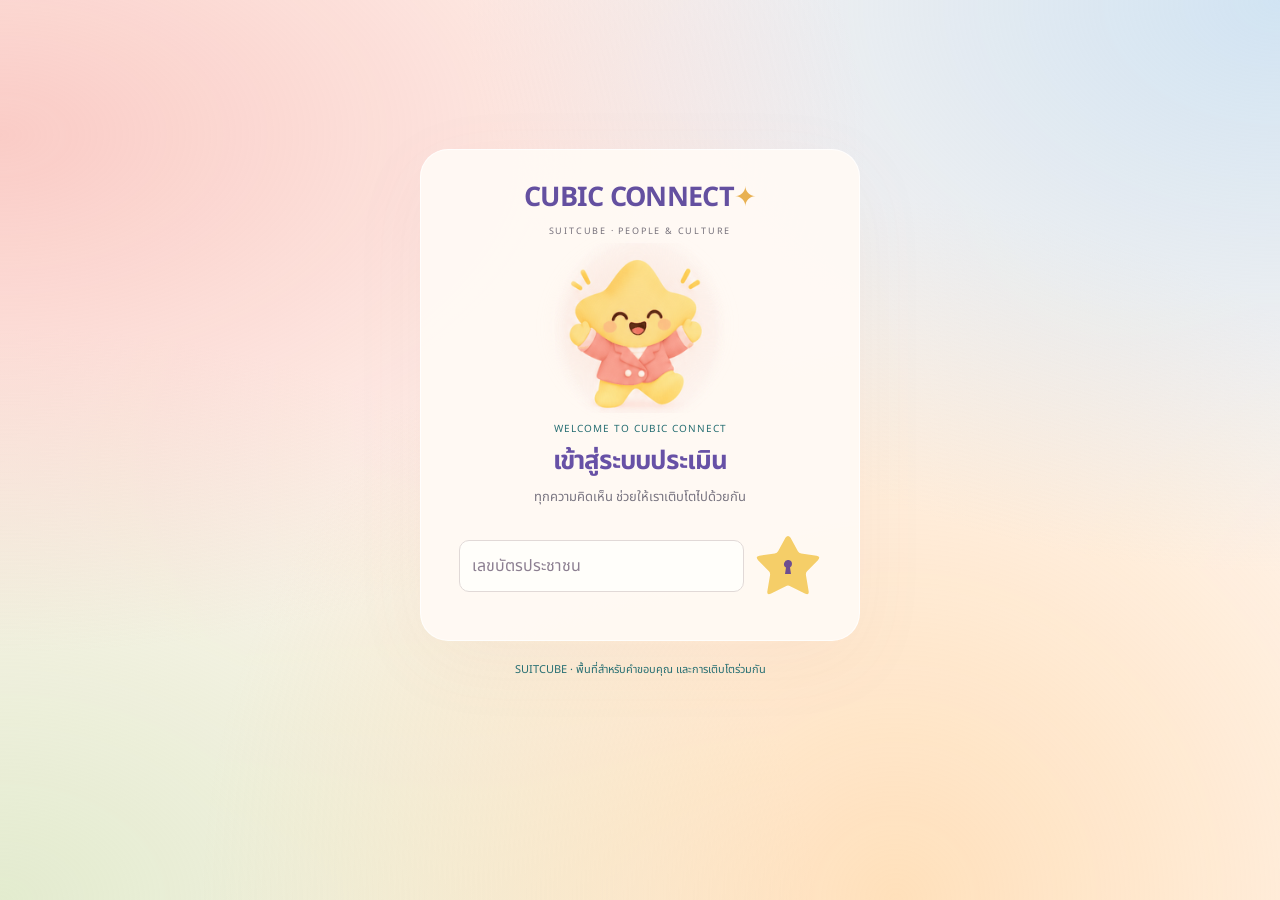
==== commit 5cbc7d6b: "Remove the redundant HR queue refresh button" ====
--- a/index.html
+++ b/index.html
@@ -1,2 +1,2 @@
-<!doctype html><html lang="th"><head><meta charset="UTF-8"><meta name="viewport" content="width=device-width,initial-scale=1,viewport-fit=cover"><meta name="theme-color" content="#fff5ef"><meta name="apple-mobile-web-app-capable" content="yes"><meta name="apple-mobile-web-app-status-bar-style" content="default"><meta name="apple-mobile-web-app-title" content="CUBIC CONNECT"><meta name="description" content="SUITCUBE แอปฟีดแบ็กความร่วมมือข้ามแผนก"><link rel="manifest" href="manifest.webmanifest"><link rel="apple-touch-icon" href="assets/app-icon-192.png"><link rel="icon" type="image/png" href="assets/app-icon-192.png"><title>CUBIC CONNECT · SUITCUBE Feedback</title><link rel="stylesheet" href="style.css?v=cubic-49"></head><body><div class="aura" aria-hidden="true"></div><div id="app"></div><div id="toast" role="status"></div><script src="logic.js?v=cubic-27"></script><script src="login.js?v=cubic-37"></script><script src="live-scores.js?v=cubic-11"></script><script src="app.js?v=cubic-55"></script><script src="install.js?v=cubic-27"></script></body></html>
+<!doctype html><html lang="th"><head><meta charset="UTF-8"><meta name="viewport" content="width=device-width,initial-scale=1,viewport-fit=cover"><meta name="theme-color" content="#fff5ef"><meta name="apple-mobile-web-app-capable" content="yes"><meta name="apple-mobile-web-app-status-bar-style" content="default"><meta name="apple-mobile-web-app-title" content="CUBIC CONNECT"><meta name="description" content="SUITCUBE แอปฟีดแบ็กความร่วมมือข้ามแผนก"><link rel="manifest" href="manifest.webmanifest"><link rel="apple-touch-icon" href="assets/app-icon-192.png"><link rel="icon" type="image/png" href="assets/app-icon-192.png"><title>CUBIC CONNECT · SUITCUBE Feedback</title><link rel="stylesheet" href="style.css?v=cubic-49"></head><body><div class="aura" aria-hidden="true"></div><div id="app"></div><div id="toast" role="status"></div><script src="logic.js?v=cubic-27"></script><script src="login.js?v=cubic-37"></script><script src="live-scores.js?v=cubic-12"></script><script src="app.js?v=cubic-55"></script><script src="install.js?v=cubic-27"></script></body></html>
 
